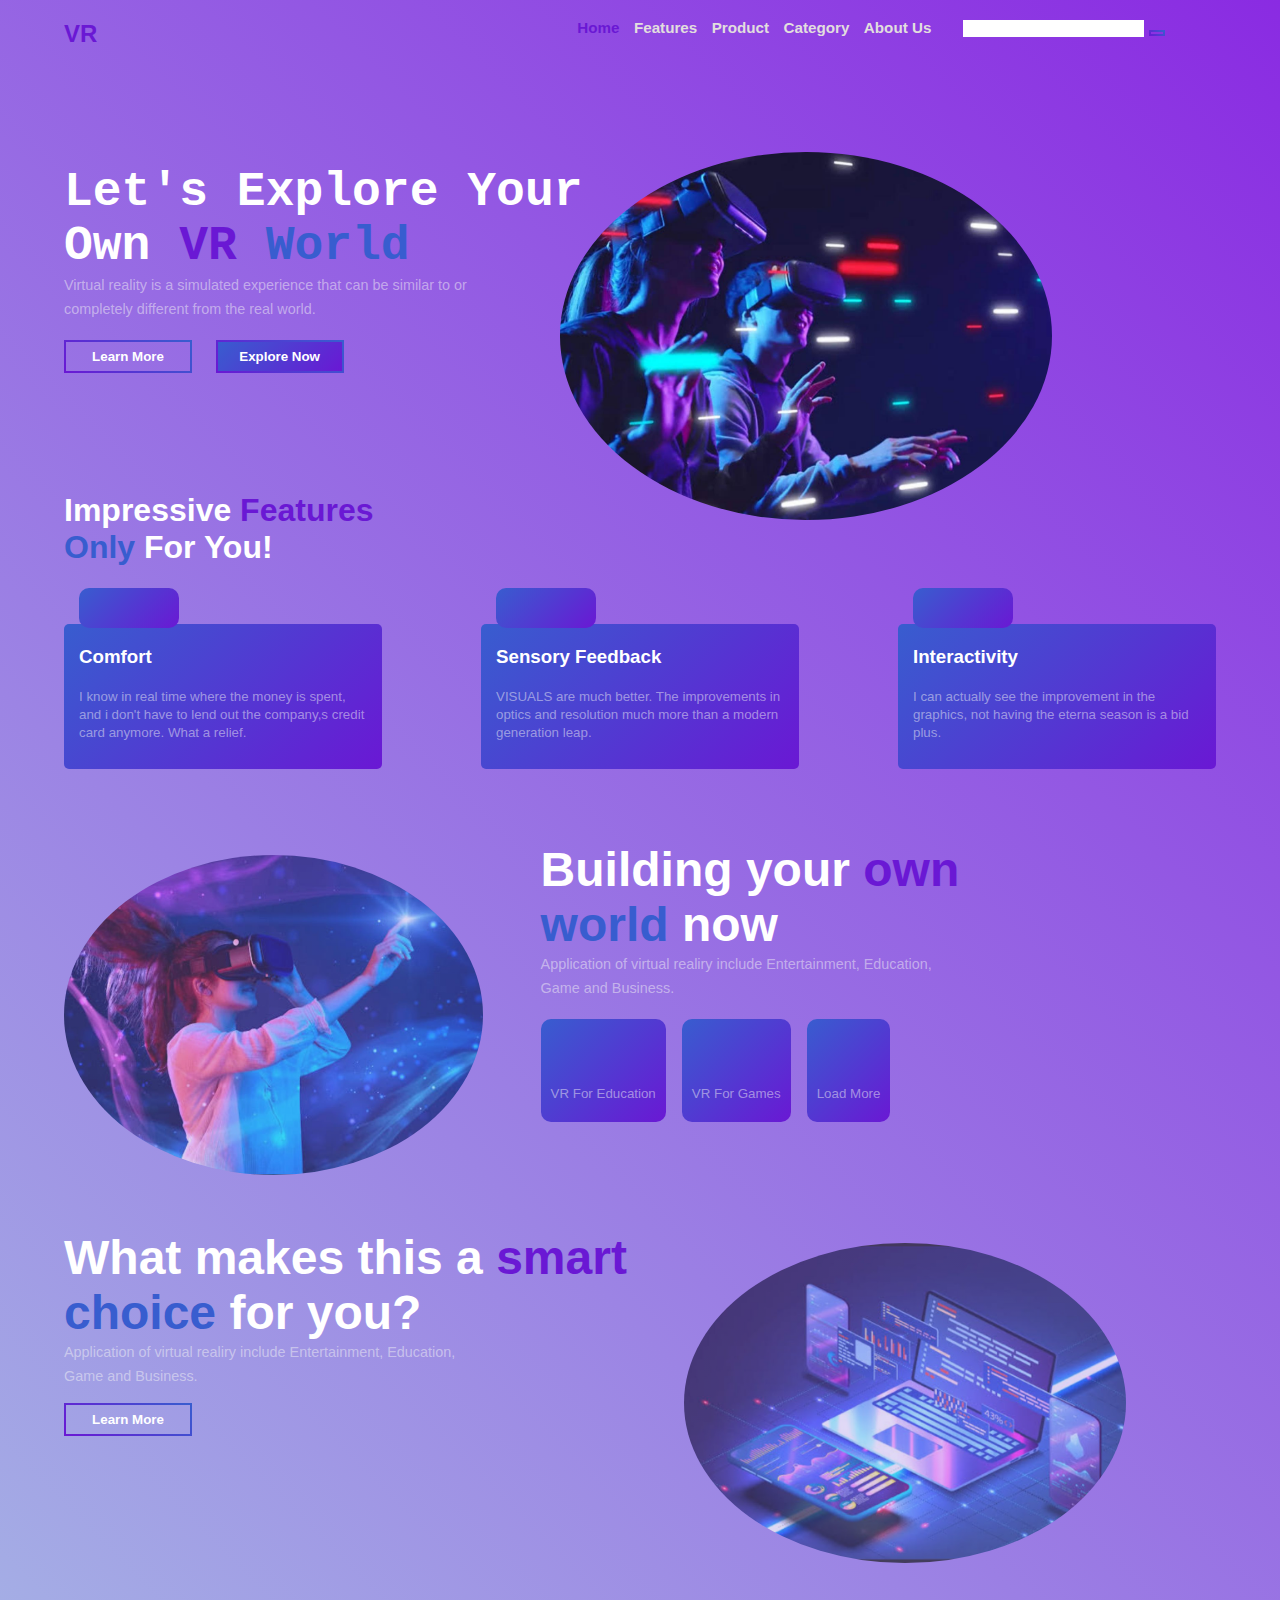
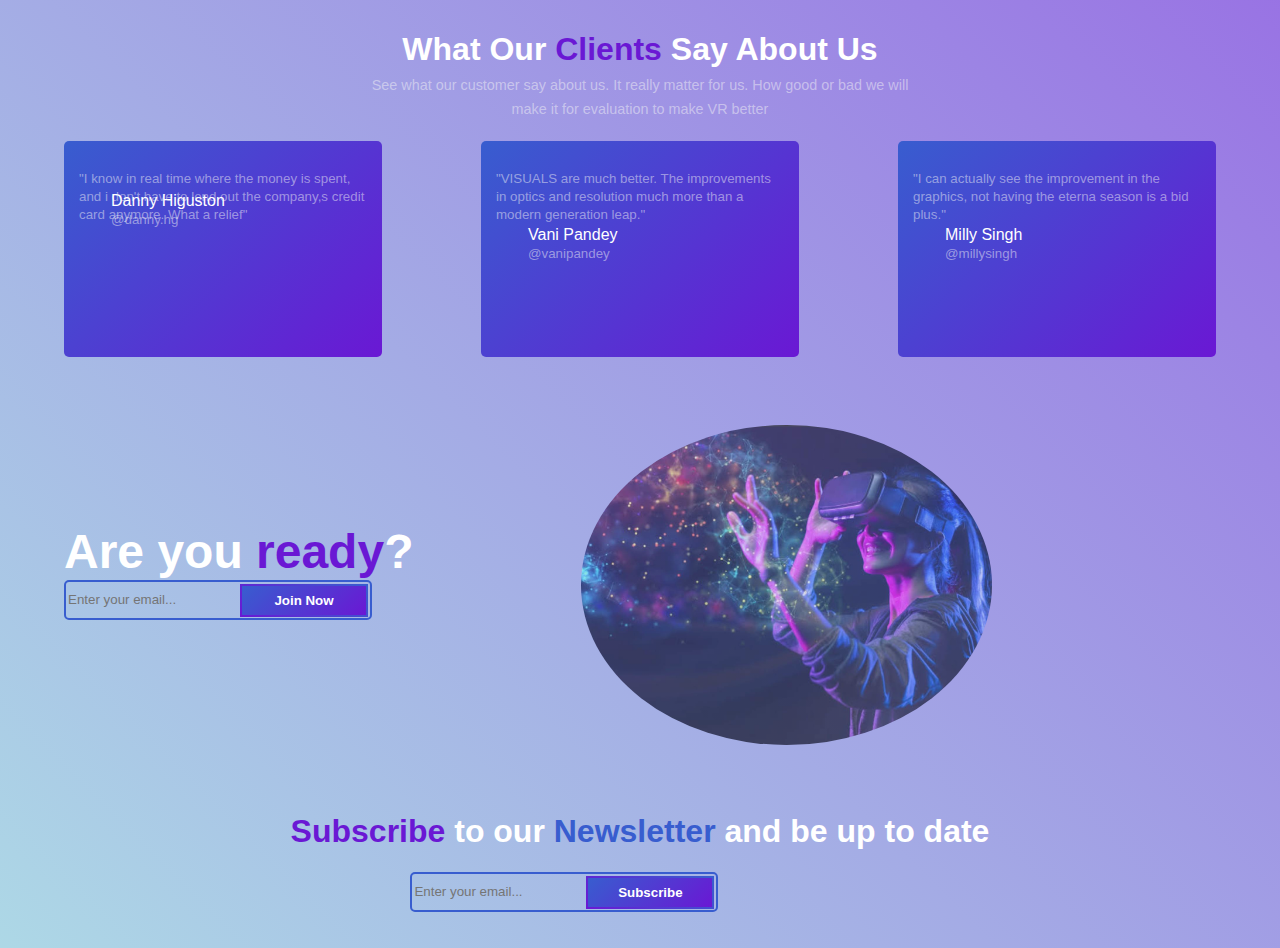
==== index.html @ 7dd3b163 "first commit" ====
<!DOCTYPE html>
<html lang="en">
  <head>
    <meta charset="UTF-8" />
    <meta http-equiv="X-UA-Compatible" content="IE=edge" />
    <meta name="viewport" content="width=device-width, initial-scale=1.0" />
    <link rel="stylesheet" href="index.css" />
    <link
      rel="stylesheet"
      href="https://cdnjs.cloudflare.com/ajax/libs/font-awesome/6.1.2/css/all.min.css"
      integrity="sha512-1sCRPdkRXhBV2PBLUdRb4tMg1w2YPf37qatUFeS7zlBy7jJI8Lf4VHwWfZZfpXtYSLy85pkm9GaYVYMfw5BC1A=="
      crossorigin="anonymous"
      referrerpolicy="no-referrer"
    />
    <title>VR</title>
  </head>
  <body>
    <header class="flex">
      <button id="menu_btn" class="col1">
        <i class="fa-solid fa-bars"></i>
      </button>
      <div>
        <h2 class="col rel" style="top: -10px">VR</h2>
      </div>
      <div class="flex nav hide" id="nav">
        <section class="align-self">
          <nav>
            <ul>
              <li><a href="" class="col">Home</a></li>
              <li><a href="">Features</a></li>
              <li><a href="">Product</a></li>
              <li><a href="">Category</a></li>
              <li><a href="">About Us</a></li>
            </ul>
          </nav>
        </section>

        <section class="align-self">
          <input type="text" />
          <button class="col" style="background: transparent">
            <i class="fa-solid fa-magnifying-glass"></i>
          </button>
        </section>
      </div>
    </header>
    <main>
      <div class="container1">
        <section class="rel">
          <h1 class="h1">
            Let's Explore Your<br />
            Own <span class="col">VR</span><span class="col1"> World</span>
          </h1>
          <p class="fs-1 mt col2">
            Virtual reality is a simulated experience that can be similar to
            or<br />
            completely different from the real world.
          </p>
          <br /><br />
          <div class="mt">
            <button class="e-btn btn"><b>Learn More</b></button>
            <button class="c-btn btn"><b>Explore Now</b></button>
          </div>
          <br />
          <aside class="flex" style="gap: 2.2rem"></aside>
        </section>
        <section class="">
          <img src="img4.JPEG" alt="" class="hero br" />
        </section>
      </div>

      <div class="container2">
        <h1>
          Impressive <span class="col">Features</span><br />
          <span class="col1">Only</span>
          For You!
        </h1>
        <br /><br />
        <div class="flex">
          <section>
            <div class="box">
              <i class="fa-solid fa-building-shield"></i>
            </div>
            <h3>Comfort</h3>
            <p>
              <small class="col2">
                I know in real time where the money is spent, and i don't have
                to lend out the company,s credit card anymore. What a relief.
              </small>
            </p>
          </section>
          <section>
            <div class="box">
              <i class="fa-solid fa-satellite-dish"></i>
            </div>
            <h3>Sensory Feedback</h3>
            <p>
              <small class="col2">
                VISUALS are much better. The improvements in optics and
                resolution much more than a modern generation leap.
              </small>
            </p>
          </section>
          <section>
            <div class="box">
              <i class="fa-solid fa-hands-holding-circle"></i>
            </div>
            <h3>Interactivity</h3>
            <small class="col2">
              I can actually see the improvement in the graphics, not having the
              eterna season is a bid plus.
            </small>
          </section>
        </div>
      </div>
      <br /><br /><br />
      <div class="container3 flex">
        <section class="">
          <img src="img1.JPEG" alt="" class="hero1 br" />
        </section>
        <section class="rel">
          <h1 class="h1">
            Building your
            <span class="col">own</span><br />
            <span class="col1"> world</span>
            now
          </h1>
          <p class="fs-1 mt col2">
            Application of virtual realiry include Entertainment, Education,<br />
            Game and Business.
          </p>
          <br /><br />
          <div class="flex mt" style="gap: 1rem">
            <div class="box">
              <i class="fa-solid fa-book-open-reader"></i> <br />
              <small class="col2"> VR For Education</small>
            </div>
            <div class="box">
              <i class="fa-solid fa-gamepad"></i> <br />
              <small class="col2">VR For Games</small>
            </div>
            <div class="box">
              <i class="fa-solid fa-ellipsis"></i> <br />
              <small class="col2">Load More</small>
            </div>
          </div>
          <br />
        </section>
      </div>

      <div class="container3 flex">
        <section class="rel">
          <h1 class="h1">
            What makes this a
            <span class="col">smart</span><br />
            <span class="col1"> choice</span>
            for you?
          </h1>
          <p class="fs-1 mt col2">
            Application of virtual realiry include Entertainment, Education,<br />
            Game and Business.
          </p>
          <div class="">
            <button class="e-btn btn"><b>Learn More</b></button>
          </div>

          <br />
        </section>
        <section>
          <img src="laptop.JPEG" alt="" class="hero1 br" />
        </section>
      </div>

      <div class="container2 h">
        <div style="text-align: center">
          <h1>What Our <span class="col">Clients</span> Say About Us</h1>
          <p class="fs-1 col2">
            See what our customer say about us. It really matter for us. How
            good or bad we will make it for evaluation to make VR better
          </p>
        </div>
        <br /><br />
        <div class="flex">
          <section>
            <p>
              <i class="fa-solid fa-star"></i><i class="fa-solid fa-star"></i
              ><i class="fa-solid fa-star"></i><i class="fa-solid fa-star"></i
              ><i class="fa-solid fa-star"></i>
            </p>
            <p>
              <small class="col2">
                "I know in real time where the money is spent, and i don't have
                to lend out the company,s credit card anymore. What a relief"
              </small>
            </p>

            <div>
              <i class="fa-solid fa-user"></i>
              <p class="top rel">
                <span>Danny Higuston</span><br />
                <small class="col2">@danny.hg</small>
              </p>
            </div>
          </section>
          <section>
            <p>
              <i class="fa-solid fa-star"></i><i class="fa-solid fa-star"></i
              ><i class="fa-solid fa-star"></i><i class="fa-solid fa-star"></i
              ><i class="fa-solid fa-star"></i>
            </p>
            <p>
              <small class="col2">
                "VISUALS are much better. The improvements in optics and
                resolution much more than a modern generation leap."
              </small>
            </p>
            <br />
            <div>
              <i class="fa-solid fa-user"></i>
              <p class="top rel">
                <span>Vani Pandey</span><br />
                <small class="col2">@vanipandey</small>
              </p>
            </div>
          </section>
          <section>
            <p>
              <i class="fa-solid fa-star"></i><i class="fa-solid fa-star"></i
              ><i class="fa-solid fa-star"></i><i class="fa-solid fa-star"></i
              ><i class="fa-solid fa-star"></i>
            </p>
            <p>
              <small class="col2">
                "I can actually see the improvement in the graphics, not having
                the eterna season is a bid plus."
              </small>
            </p>
            <br />
            <div>
              <i class="fa-solid fa-user"></i>
              <p class="top rel">
                <span>Milly Singh</span><br />
                <small class="col2">@millysingh</small>
              </p>
            </div>
          </section>
        </div>
      </div>
      <br /><br />
      <div class="container3 flex">
        <section class="rel" style="align-self: center">
          <h1 class="h1">
            Are you
            <span class="col">ready</span>?
          </h1>
          <div class="fs-1 mt">
            <input
              type="email"
              placeholder="Enter your email..."
              class="input"
            />
            <button class="c-btn btn nav-btn rel"><b>Join Now</b></button>
          </div>

          <br />
        </section>
        <section class="">
          <img src="img2.JPEG" alt="" class="hero1 br" />
        </section>
      </div>

      <div style="text-align: center">
        <h1>
          <span class="col">Subscribe</span> to our
          <span class="col1">Newsletter</span> and be up to date
        </h1>
        <div class="fs-1">
          <input type="email" placeholder="Enter your email..." class="input" />
          <button class="c-btn btn nav-btn rel"><b>Subscribe</b></button>
        </div>
      </div>
      <br /><br />
    </main>
  </body>
</html>
---- index.css ----
* {
  color: white;
}
body {
  box-sizing: border-box;
  margin: 0%;
  background-color: black;
  font-family: "Lucida Sans", "Lucida Sans Regular", "Lucida Grande",
    "Lucida Sans Unicode", Geneva, Verdana, sans-serif;
  background-image: linear-gradient(45deg, lightblue, blueviolet);
  background-size: 100% auto;
}
header {
  background-color: transparent;
  padding: 10px 0px 5px 5%;
  height: 3rem;
  z-index: 2;
}
a {
  text-decoration: none;
}
#menu_btn,
button,
input {
  border: none;
}
.nav-btn {
  top: 0.5px;
  left: -9.7rem;
}
#menu_btn {
  display: none;
  font-size: 1.5rem;
  background-color: rgb(13, 12, 12);
  color: white;
  position: absolute;
  top: 1.2rem;
  right: 7%;
}
.nav {
  position: absolute;
  right: 9%;
  top: 1.2rem;
  gap: 2rem;
}
ul {
  list-style: none;
  margin: 0%;
}
.nav li {
  display: inline;
  margin-left: 10px;
  font-weight: 600;
}
nav li a {
  font-size: 0.95rem;
  color: rgb(226, 222, 222) !important;
}
.flex {
  display: flex;
}
.grid {
  display: grid;
}
.col {
  color: #6a18d4 !important;
}
.col1 {
  color: #385dcf;
}
.nav a,
.col2 {
  color: rgba(245, 245, 245, 0.486);
}
.rel {
  position: relative;
}
main {
  padding: 70px 5% 0 5%;
}
h1 {
  font-size: 2rem;
}
.h1 {
  font-size: 2.2rem;
  font-family: "Courier New", Courier, monospace;
}
.container1 section:nth-of-type(2) {
  position: absolute;
  top: 7rem;
  left: 20rem;
  z-index: -1;
}
.hero {
  height: 21rem;
}
button {
  border-style: solid;
  border-width: 2px;
  border-image: linear-gradient(45deg, #6a18d4, #385dcf) 1;
}
.btn {
  width: 8rem;
  padding: 7px 5px 7px 5px;
  background-color: transparent;
}
.fs-1 {
  font-size: 0.9rem;
  line-height: 1.5rem;
}
.mt {
  margin-top: -1.3rem;
}
.c-btn {
  margin-left: 1.2rem;
}
.container2 section,
.c-btn,
.box {
  background-image: linear-gradient(-45deg, #6a18d4, #385dcf);
}
aside {
  margin-top: 4rem;
}
aside div {
  text-align: center;
}
aside p {
  margin-top: -0.5rem;
}
.br {
  border-radius: 50%;
}
.hero1 {
  height: 18rem;
  opacity: 0.7;
}
.container3 {
  gap: 5%;
  justify-content: left;
  margin-top: 2rem;
  margin-bottom: 4rem;
}
.container3 h1 {
  font-family: "Trebuchet MS", "Lucida Sans Unicode", "Lucida Grande",
    "Lucida Sans", Arial, sans-serif;
  margin-top: -0.8rem;
}
.box {
  padding: 20px 10px 20px 10px;
  text-align: center;
  border-radius: 10px;
}
.box i {
  font-size: 2.5rem;
  color: white;
}
.container1 .box {
  width: 8rem;
}
.container2 .box {
  margin-top: -3rem;
  width: 5rem;
}
.container2 > div {
  justify-content: space-between;
}
.container2 .fs-1 {
  max-width: 540px;
  margin: -1rem auto;
}
.container2 section {
  width: 18rem;
  border-radius: 5px;
  padding: 12px 15px 12px 15px;
  color: white;
}
.h section {
  height: 12rem;
}
.top {
  top: -2.95rem;
  left: 2rem;
}
.fa-star {
  color: rgb(253, 222, 45);
}
.fa-user {
  font-size: 1.8rem;
}
.input {
  padding-left: 2px;
  height: 34px;
  width: 300px;
  border-radius: 5px;
  border: solid #385dcf 2px;
  background: transparent;
}
@media screen and (min-width: 1035px) {
  .container1 section:nth-of-type(2) {
    top: 9.5rem;
    left: 35rem;
  }
  .h1 {
    font-size: 3rem;
  }
  .hero {
    height: 23rem;
  }
  .hero1 {
    height: 20rem;
  }
  .mt {
    margin-top: -2rem;
  }
  aside {
    margin-top: 5rem;
  }
}
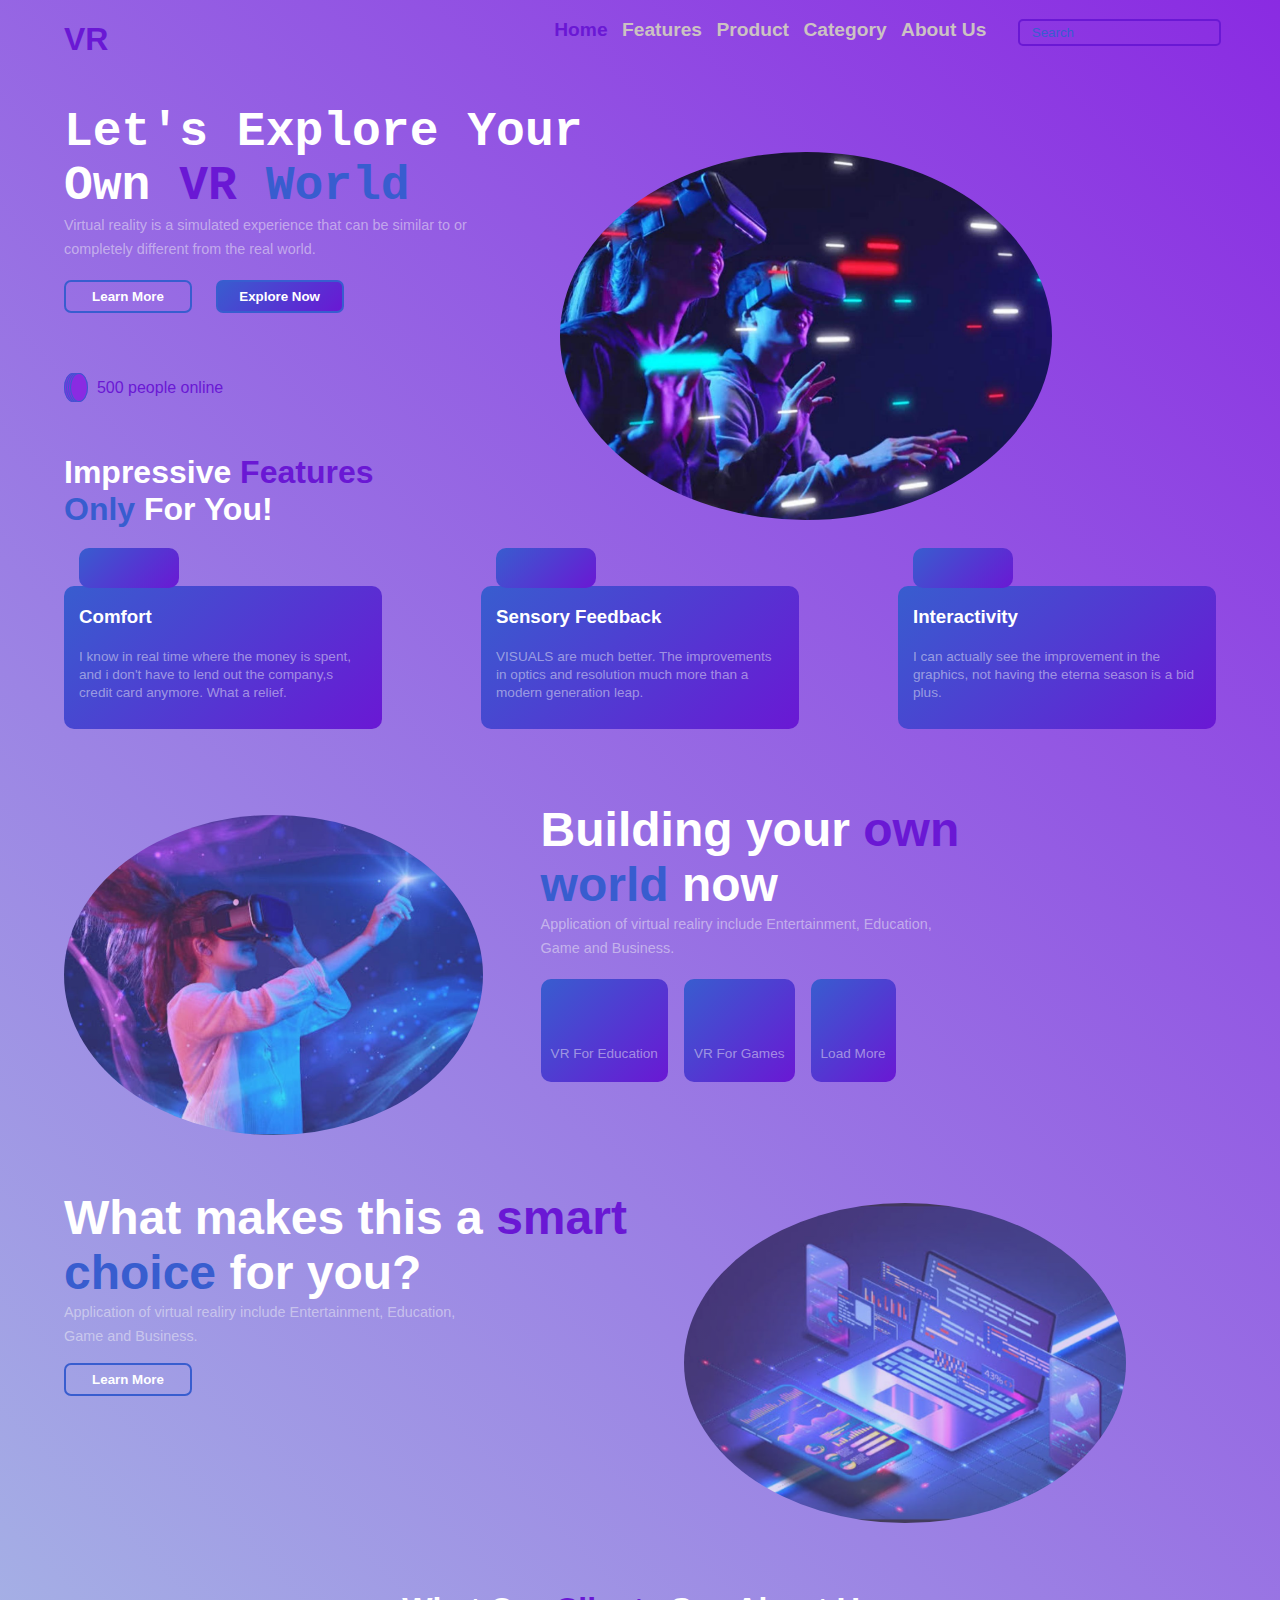
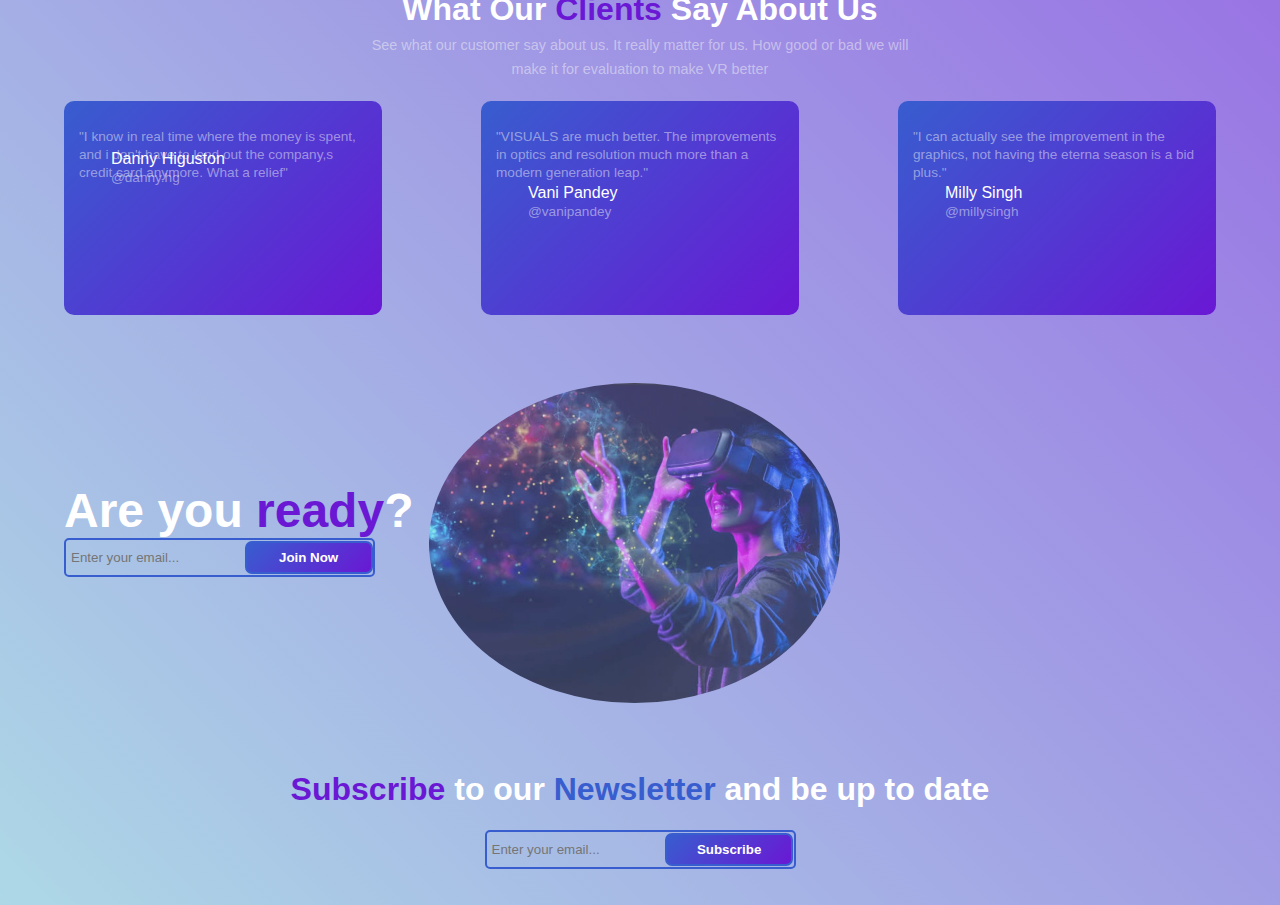
==== commit 2338dbbe: "mobile view media query" ====
--- a/index.html
+++ b/index.html
@@ -16,11 +16,11 @@
   </head>
   <body>
     <header class="flex">
-      <button id="menu_btn" class="col1">
-        <i class="fa-solid fa-bars"></i>
+      <button id="menu_btn">
+        <i class="fa-solid fa-bars" style="color: rgb(207, 206, 206)"></i>
       </button>
       <div>
-        <h2 class="col rel" style="top: -10px">VR</h2>
+        <h1 class="col rel" style="top: -10px">VR</h1>
       </div>
       <div class="flex nav hide" id="nav">
         <section class="align-self">
@@ -36,9 +36,9 @@
         </section>
 
         <section class="align-self">
-          <input type="text" />
-          <button class="col" style="background: transparent">
-            <i class="fa-solid fa-magnifying-glass"></i>
+          <input type="text" class="nav-inp" />
+          <button class="col1 nav-btn2 rel" style="background: transparent">
+            <i class="fa-solid fa-magnifying-glass"></i> Search
           </button>
         </section>
       </div>
@@ -61,13 +61,22 @@
             <button class="c-btn btn"><b>Explore Now</b></button>
           </div>
           <br />
-          <aside class="flex" style="gap: 2.2rem"></aside>
+          <aside>
+            <i class="fa-solid fa-user br"></i>
+            <i class="fa-solid fa-user br"></i>
+            <i class="fa-solid fa-user br"></i>
+            <i class="fa-solid fa-user br"></i>&nbsp;
+            <span class="col"
+              ><i class="fa-solid fa-circle col" style="font-size: 0.8rem"></i>
+              500 people online</span
+            >
+          </aside>
         </section>
         <section class="">
           <img src="img4.JPEG" alt="" class="hero br" />
         </section>
       </div>
-
+      <br /><br />
       <div class="container2">
         <h1>
           Impressive <span class="col">Features</span><br />
@@ -75,7 +84,7 @@
           For You!
         </h1>
         <br /><br />
-        <div class="flex">
+        <div class="grid overflow">
           <section>
             <div class="box">
               <i class="fa-solid fa-building-shield"></i>
@@ -105,10 +114,12 @@
               <i class="fa-solid fa-hands-holding-circle"></i>
             </div>
             <h3>Interactivity</h3>
-            <small class="col2">
-              I can actually see the improvement in the graphics, not having the
-              eterna season is a bid plus.
-            </small>
+            <p>
+              <small class="col2">
+                I can actually see the improvement in the graphics, not having
+                the eterna season is a bid plus.
+              </small>
+            </p>
           </section>
         </div>
       </div>
@@ -148,7 +159,7 @@
       </div>
 
       <div class="container3 flex">
-        <section class="rel">
+        <section class="rel z">
           <h1 class="h1">
             What makes this a
             <span class="col">smart</span><br />
@@ -165,7 +176,7 @@
 
           <br />
         </section>
-        <section>
+        <section class="img">
           <img src="laptop.JPEG" alt="" class="hero1 br" />
         </section>
       </div>
@@ -179,7 +190,7 @@
           </p>
         </div>
         <br /><br />
-        <div class="flex">
+        <div class="grid overflow">
           <section>
             <p>
               <i class="fa-solid fa-star"></i><i class="fa-solid fa-star"></i
@@ -246,8 +257,8 @@
         </div>
       </div>
       <br /><br />
-      <div class="container3 flex">
-        <section class="rel" style="align-self: center">
+      <div class="container3 justify flex">
+        <section class="rel z" style="align-self: center">
           <h1 class="h1">
             Are you
             <span class="col">ready</span>?
@@ -258,27 +269,35 @@
               placeholder="Enter your email..."
               class="input"
             />
-            <button class="c-btn btn nav-btn rel"><b>Join Now</b></button>
+            <button class="c-btn btn nav-btn"><b>Join Now</b></button>
           </div>
 
           <br />
         </section>
-        <section class="">
+        <section class="img">
           <img src="img2.JPEG" alt="" class="hero1 br" />
         </section>
       </div>
 
-      <div style="text-align: center">
+      <div style="text-align: center" class="rel z">
         <h1>
           <span class="col">Subscribe</span> to our
           <span class="col1">Newsletter</span> and be up to date
         </h1>
         <div class="fs-1">
           <input type="email" placeholder="Enter your email..." class="input" />
-          <button class="c-btn btn nav-btn rel"><b>Subscribe</b></button>
+          <button class="c-btn btn nav-btn"><b>Subscribe</b></button>
         </div>
       </div>
       <br /><br />
     </main>
+    <script>
+      var menuButton = document.getElementById("menu_btn");
+      var nav = document.getElementById("nav");
+
+      menuButton.addEventListener("click", function () {
+        nav.classList.toggle("hide");
+      });
+    </script>
   </body>
 </html>
--- a/index.css
+++ b/index.css
@@ -1,3 +1,4 @@
+@import url("https://fonts.googleapis.com/css2?family=Berkshire+Swash&display=swap");
 * {
   color: white;
 }
@@ -9,6 +10,7 @@
     "Lucida Sans Unicode", Geneva, Verdana, sans-serif;
   background-image: linear-gradient(45deg, lightblue, blueviolet);
   background-size: 100% auto;
+  overflow-x: hidden;
 }
 header {
   background-color: transparent;
@@ -16,30 +18,46 @@
   height: 3rem;
   z-index: 2;
 }
+header h1 {
+  font-family: "Berkshire Swash" cursive;
+}
 a {
   text-decoration: none;
 }
-#menu_btn,
-button,
+#menu_btn {
+  border: none;
+}
+.nav-btn {
+  position: absolute;
+  margin-left: -8.15rem !important;
+  margin-top: 3px;
+}
+.nav-btn2 {
+  top: -0.5px;
+  left: -12.5rem;
+  border: none;
+}
 input {
-  border: none;
-}
-.nav-btn {
-  top: 0.5px;
-  left: -9.7rem;
+  border-radius: 5px;
+  background: transparent;
+  padding-left: 5px;
+}
+.nav-inp {
+  height: 1.3rem;
+  width: 12rem;
+  border: solid #6a18d4 2px;
 }
 #menu_btn {
   display: none;
   font-size: 1.5rem;
-  background-color: rgb(13, 12, 12);
-  color: white;
+  background-color: transparent;
   position: absolute;
   top: 1.2rem;
   right: 7%;
 }
 .nav {
   position: absolute;
-  right: 9%;
+  right: 0%;
   top: 1.2rem;
   gap: 2rem;
 }
@@ -53,8 +71,10 @@
   font-weight: 600;
 }
 nav li a {
-  font-size: 0.95rem;
-  color: rgb(226, 222, 222) !important;
+  font-family: "Trebuchet MS", "Lucida Sans Unicode", "Lucida Grande",
+    "Lucida Sans", Arial, sans-serif;
+  font-size: 1.2rem;
+  color: rgb(204, 194, 194) !important;
 }
 .flex {
   display: flex;
@@ -76,18 +96,18 @@
   position: relative;
 }
 main {
-  padding: 70px 5% 0 5%;
+  padding: 10px 5% 0 5%;
 }
 h1 {
   font-size: 2rem;
 }
 .h1 {
-  font-size: 2.2rem;
+  font-size: 2.5rem;
   font-family: "Courier New", Courier, monospace;
 }
 .container1 section:nth-of-type(2) {
   position: absolute;
-  top: 7rem;
+  top: 9.5rem;
   left: 20rem;
   z-index: -1;
 }
@@ -95,15 +115,17 @@
   height: 21rem;
 }
 button {
-  border-style: solid;
-  border-width: 2px;
-  border-image: linear-gradient(45deg, #6a18d4, #385dcf) 1;
+  border: solid #385dcf 2px;
+  border-radius: 7px;
 }
 .btn {
   width: 8rem;
   padding: 7px 5px 7px 5px;
   background-color: transparent;
 }
+small {
+  font-size: 0.85rem !important;
+}
 .fs-1 {
   font-size: 0.9rem;
   line-height: 1.5rem;
@@ -120,13 +142,7 @@
   background-image: linear-gradient(-45deg, #6a18d4, #385dcf);
 }
 aside {
-  margin-top: 4rem;
-}
-aside div {
-  text-align: center;
-}
-aside p {
-  margin-top: -0.5rem;
+  margin-top: 3rem;
 }
 .br {
   border-radius: 50%;
@@ -155,28 +171,33 @@
   font-size: 2.5rem;
   color: white;
 }
-.container1 .box {
-  width: 8rem;
-}
 .container2 .box {
   margin-top: -3rem;
   width: 5rem;
 }
 .container2 > div {
   justify-content: space-between;
+  gap: 2rem;
 }
 .container2 .fs-1 {
   max-width: 540px;
   margin: -1rem auto;
 }
-.container2 section {
+.overflow section {
   width: 18rem;
-  border-radius: 5px;
-  padding: 12px 15px 12px 15px;
+  border-radius: 10px;
+  padding: 10px 15px 12px 15px;
   color: white;
 }
 .h section {
   height: 12rem;
+}
+.overflow {
+  width: 100%;
+  grid-template-columns: auto auto auto;
+}
+.overflow section {
+  width: 18rem;
 }
 .top {
   top: -2.95rem;
@@ -185,25 +206,182 @@
 .fa-star {
   color: rgb(253, 222, 45);
 }
-.fa-user {
+.container2.fa-user {
   font-size: 1.8rem;
 }
+aside .br:nth-of-type(1) {
+  margin-left: 0% !important;
+}
+.container1 .fa-user {
+  background-color: blueviolet;
+  border: solid #385dcf 1px;
+  padding: 5px 8px 5px 8px;
+  color: rgb(136, 190, 236);
+  margin-left: -1rem;
+  text-align: center;
+}
 .input {
-  padding-left: 2px;
-  height: 34px;
+  height: 33px;
   width: 300px;
-  border-radius: 5px;
   border: solid #385dcf 2px;
-  background: transparent;
-}
-@media screen and (min-width: 1035px) {
-  .container1 section:nth-of-type(2) {
-    top: 9.5rem;
-    left: 35rem;
+}
+.justify {
+  justify-content: left !important;
+  gap: 1rem !important;
+}
+@media screen and (max-width: 465px) {
+  .hero {
+    width: 104%;
+    height: auto;
+    border-radius: unset;
+    margin-left: -2%;
+  }
+  .hero1 {
+    width: 95%;
+    height: auto;
+  }
+  .img {
+    position: absolute;
+    left: 0%;
+  }
+  .img .hero1 {
+    opacity: 0.2;
+    z-index: -1;
+  }
+  .overflow:nth-of-type(1) {
+    grid-template-columns: auto;
+    row-gap: 4rem;
+    justify-content: center !important;
+    box-shadow: none;
+    overflow: hidden;
+  }
+  .overflow:nth-of-type(1) section {
+    width: 91%;
+  }
+  .z {
+    z-index: 4;
+  }
+}
+@media screen and (max-width: 649px) {
+  main {
+    padding-top: 20px !important;
+  }
+  .container1 {
+    display: flex;
+    flex-direction: column-reverse;
+  }
+  aside {
+    margin-top: 0;
+  }
+  .container3 {
+    flex-direction: column;
+  }
+  .container1 section,
+  .flex > section {
+    width: 100%;
+  }
+  .container1 section:nth-of-type(2) {
+    position: unset;
+  }
+  .container2 h1,
+  .container1,
+  .container3 {
+    text-align: center;
+  }
+  .container3 .flex {
+    justify-content: center;
+  }
+  .mt .box {
+    width: 8rem;
+  }
+}
+@media screen and (min-width: 650px) and (max-width: 770px) {
+  .container1 section:nth-of-type(2) {
+    left: 16rem;
+  }
+  .hero {
+    height: 18rem;
+  }
+  .hero1 {
+    height: 15rem;
+  }
+}
+@media screen and (max-width: 890px) {
+  #menu_btn {
+    display: block;
+  }
+  .hide {
+    display: none;
+  }
+  .nav {
+    position: fixed;
+    flex-direction: column;
+    background-image: linear-gradient(45deg, lightblue, blueviolet);
+    top: 4rem;
+    left: 0;
+    right: 0;
+    width: 100%;
+    height: 100vh;
+    padding-left: 2%;
+    padding-bottom: 20px;
+    gap: 7px;
+    z-index: 5;
+    text-align: center;
+  }
+  .nav section {
+    align-self: flex-start !important;
+  }
+
+  .nav li {
+    display: list-item;
+    position: relative;
+    left: -2.35rem;
+    margin-top: 2.2rem;
+  }
+  .nav-inp {
+    height: 2.3rem;
+    margin-top: 2rem;
+    margin-left: 3rem;
+  }
+  .nav li a {
+    font-size: 2rem;
+  }
+}
+@media screen and (min-width: 850px) and (max-width: 935px) {
+  .container1 section:nth-of-type(2) {
+    left: 25rem;
+  }
+}
+@media screen and (min-width: 936px) and (max-width: 1059px) {
+  .container1 section:nth-of-type(2) {
+    left: 30rem;
   }
   .h1 {
     font-size: 3rem;
   }
+}
+@media screen and (max-width: 1059px) {
+  main {
+    padding: 0px 2% 0 2%;
+  }
+}
+@media screen and (max-width: 1130px) {
+  .overflow {
+    background: transparent;
+    width: 100%;
+    overflow: scroll hidden;
+    justify-content: unset !important;
+    padding: 2.5rem 0 5px 0;
+    margin-top: -2.5rem;
+  }
+}
+@media screen and (min-width: 1060px) {
+  .container1 section:nth-of-type(2) {
+    left: 35rem;
+  }
+  .h1 {
+    font-size: 3rem;
+  }
   .hero {
     height: 23rem;
   }
@@ -213,7 +391,4 @@
   .mt {
     margin-top: -2rem;
   }
-  aside {
-    margin-top: 5rem;
-  }
-}
+}
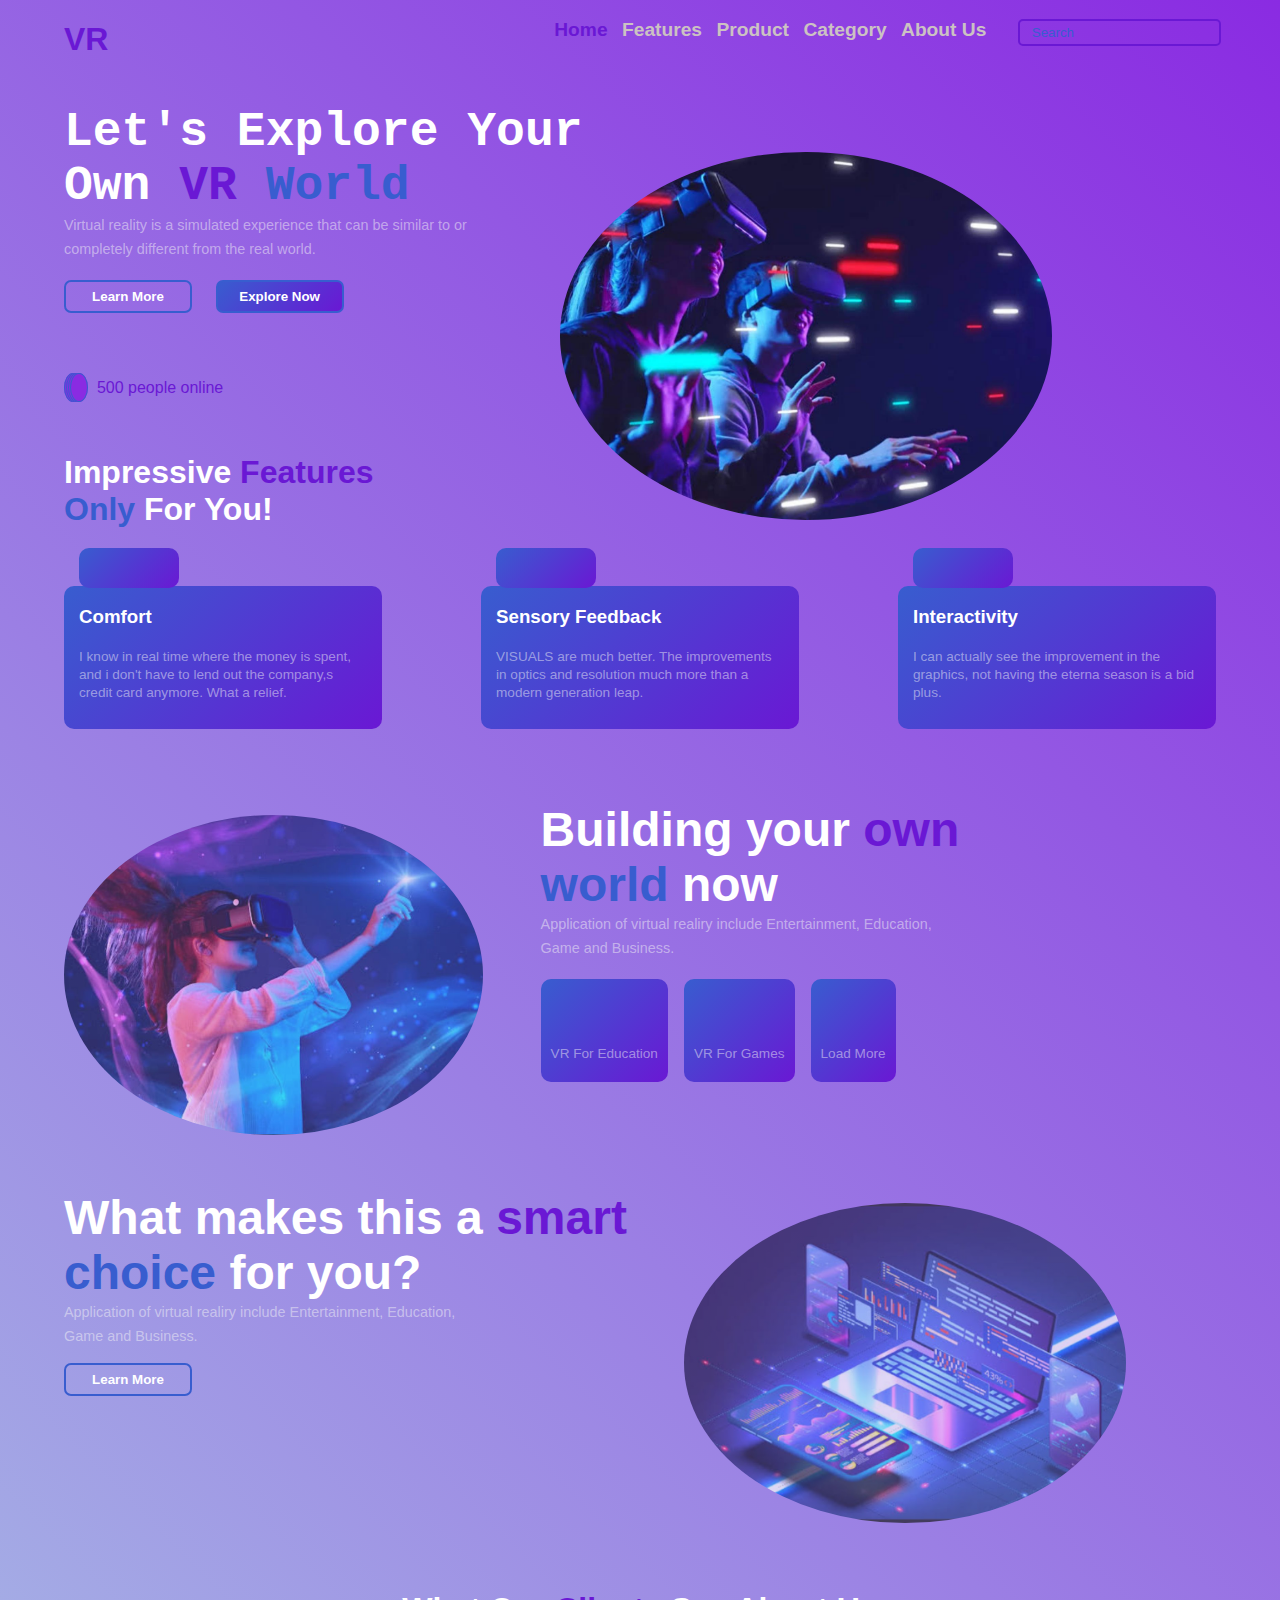
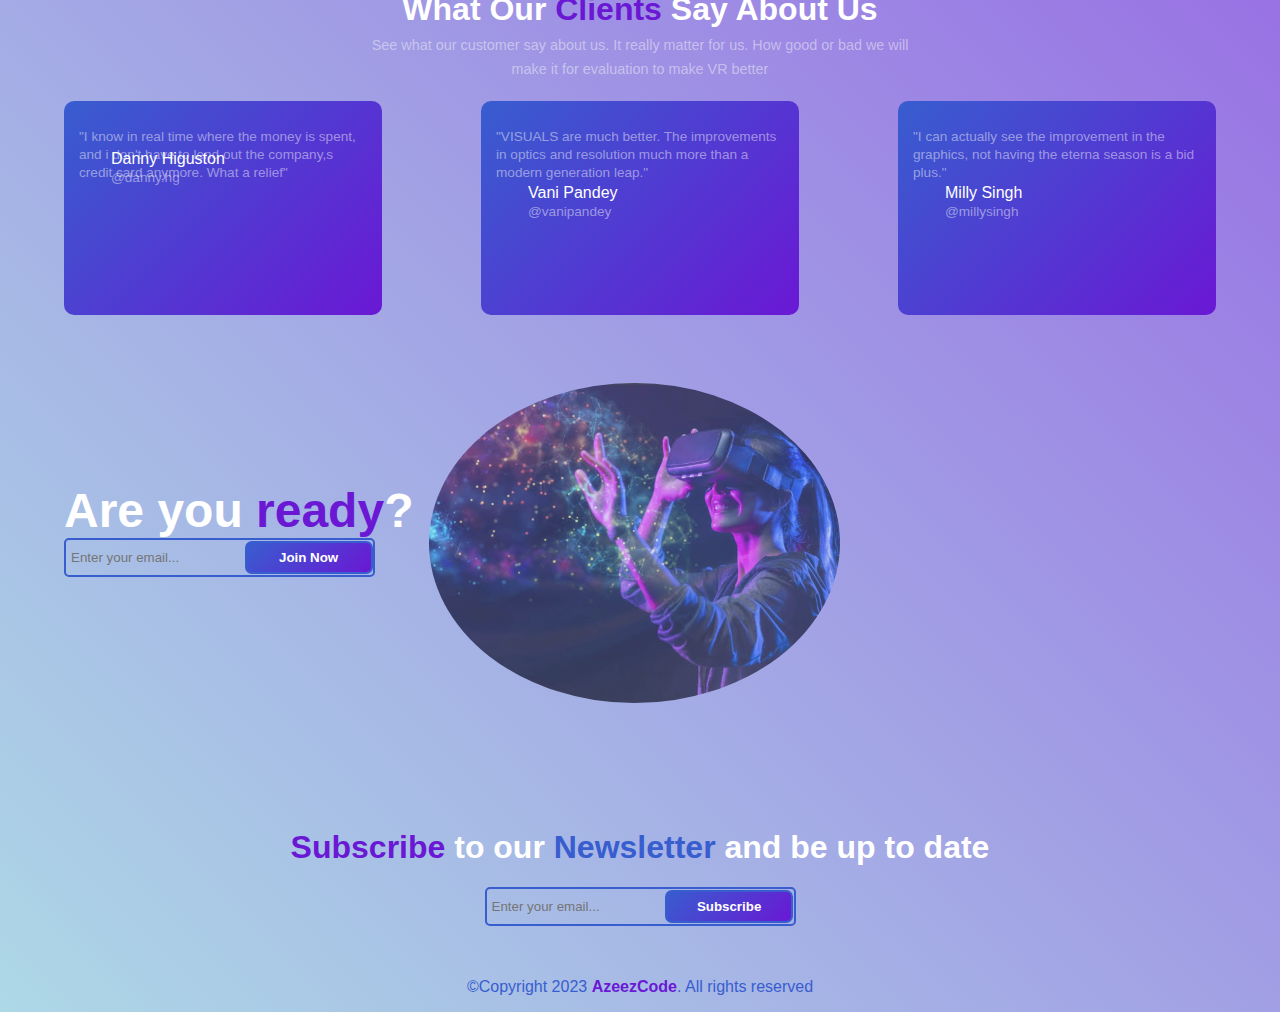
==== commit e0b88a63: "adding footer" ====
--- a/index.html
+++ b/index.html
@@ -278,7 +278,7 @@
           <img src="img2.JPEG" alt="" class="hero1 br" />
         </section>
       </div>
-
+      <br /><br />
       <div style="text-align: center" class="rel z">
         <h1>
           <span class="col">Subscribe</span> to our
@@ -288,8 +288,11 @@
           <input type="email" placeholder="Enter your email..." class="input" />
           <button class="c-btn btn nav-btn"><b>Subscribe</b></button>
         </div>
-      </div>
-      <br /><br />
+        <br /><br />
+        <p class="col1">
+          ©Copyright 2023 <b class="col">AzeezCode</b>. All rights reserved
+        </p>
+      </div>
     </main>
     <script>
       var menuButton = document.getElementById("menu_btn");
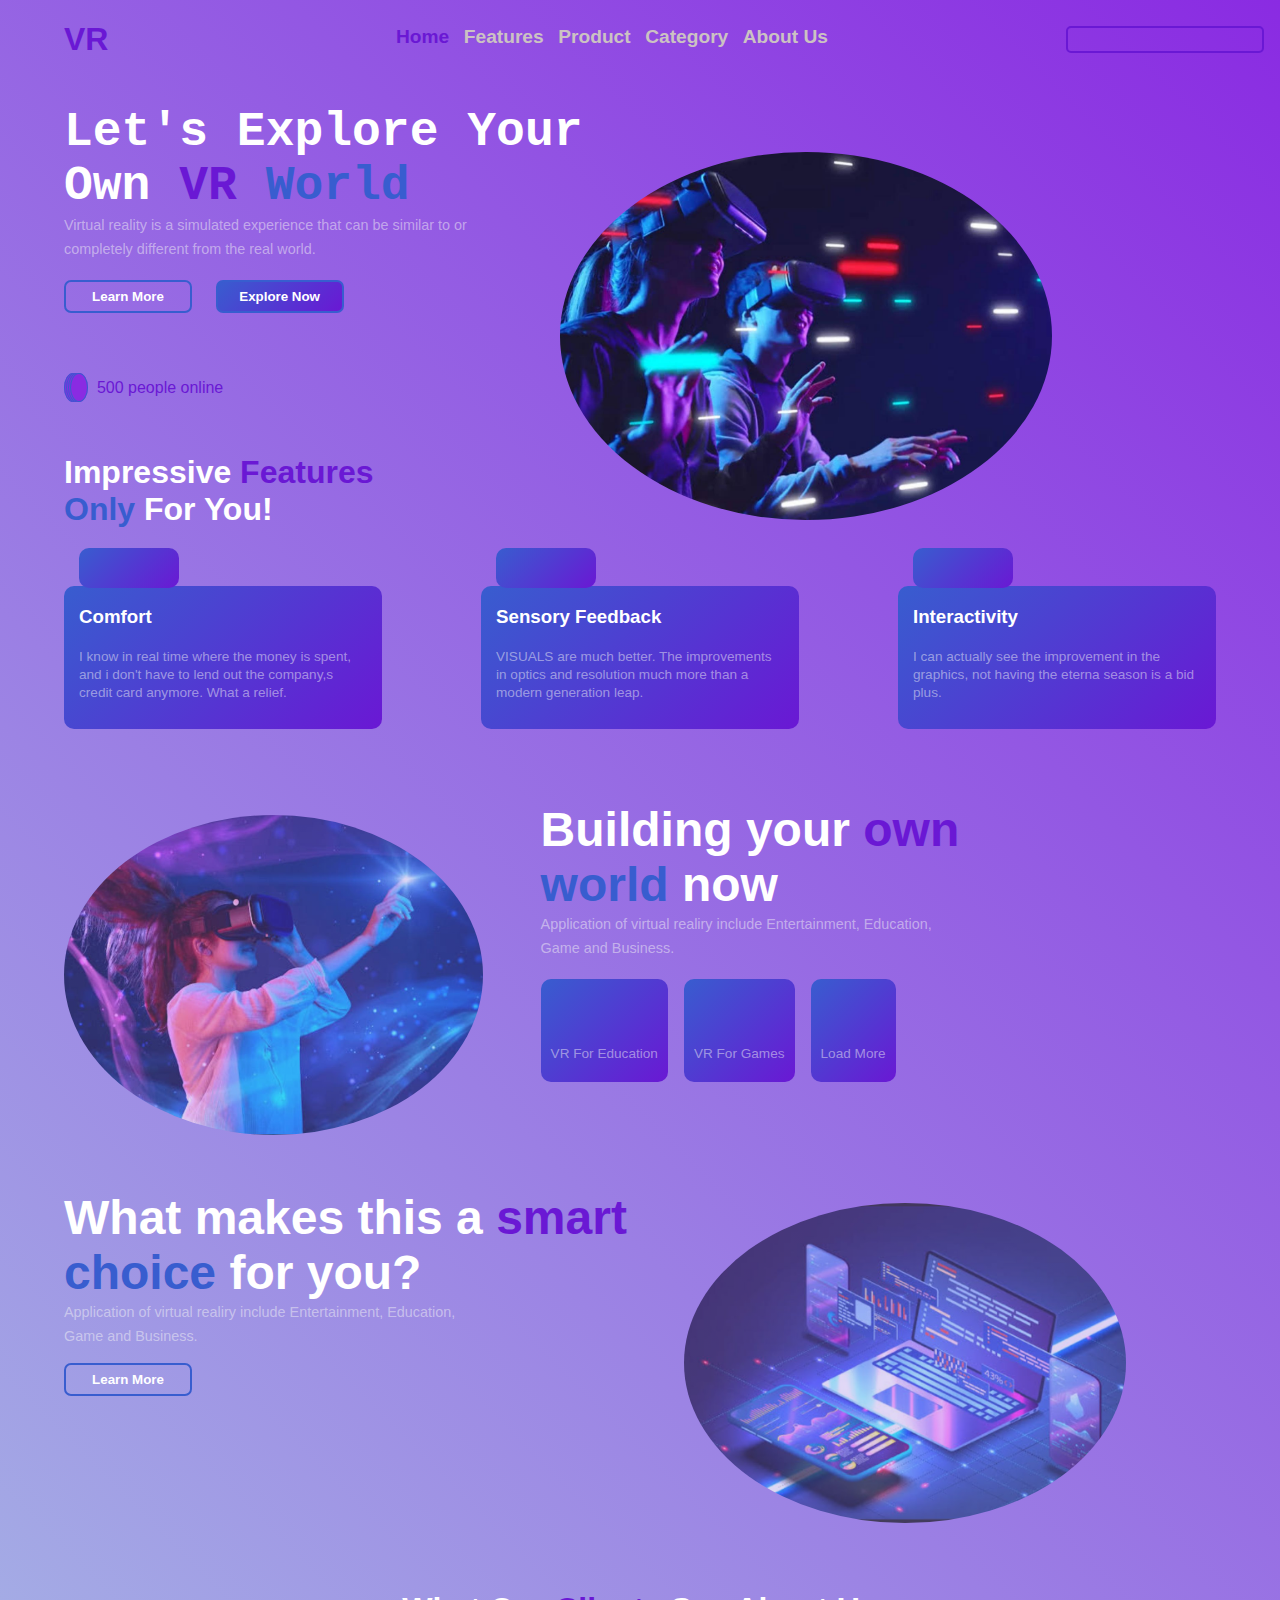
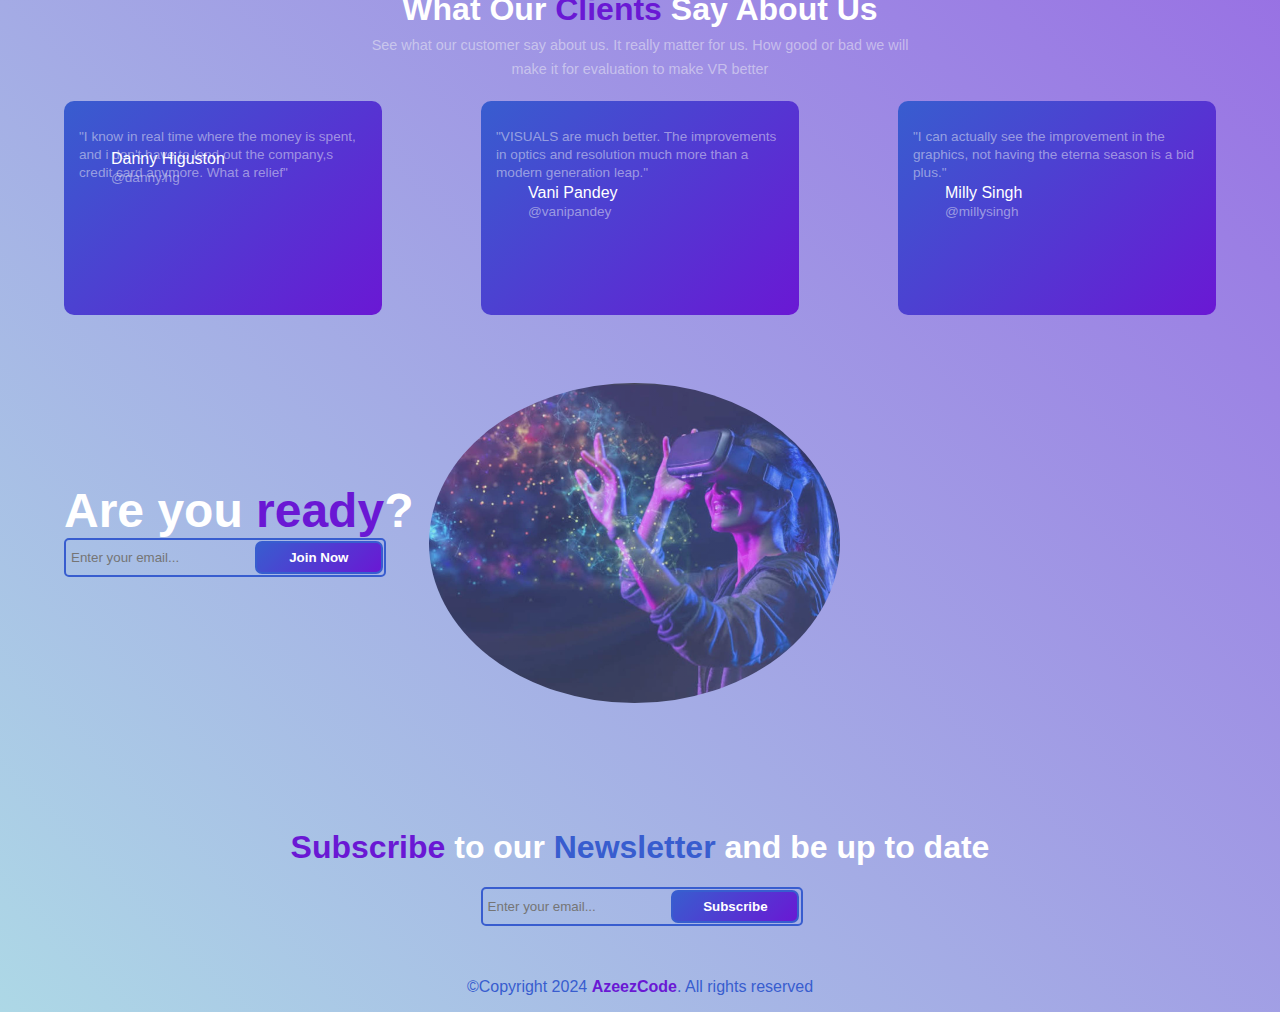
==== commit e58ef646: "about.html page added" ====
--- a/index.html
+++ b/index.html
@@ -15,14 +15,14 @@
     <title>VR</title>
   </head>
   <body>
-    <header class="flex">
-      <button id="menu_btn">
+    <header class="flex bg-transparent">
+      <button id="menu_btn" class="bg-transparent">
         <i class="fa-solid fa-bars" style="color: rgb(207, 206, 206)"></i>
       </button>
-      <div>
+      <div class="align-self">
         <h1 class="col rel" style="top: -10px">VR</h1>
       </div>
-      <div class="flex nav hide" id="nav">
+      <div class="flex align-self nav hide" id="nav">
         <section class="align-self">
           <nav>
             <ul>
@@ -30,15 +30,16 @@
               <li><a href="">Features</a></li>
               <li><a href="">Product</a></li>
               <li><a href="">Category</a></li>
-              <li><a href="">About Us</a></li>
+              <li><a href="about.html">About Us</a></li>
             </ul>
           </nav>
         </section>
-
-        <section class="align-self">
-          <input type="text" class="nav-inp" />
+      </div>
+      <div class="align-self search">
+        <section>
+          <input type="text" class="bg-transparent nav-inp" />
           <button class="col1 nav-btn2 rel" style="background: transparent">
-            <i class="fa-solid fa-magnifying-glass"></i> Search
+            <i class="fa-solid fa-magnifying-glass"></i>
           </button>
         </section>
       </div>
@@ -267,9 +268,9 @@
             <input
               type="email"
               placeholder="Enter your email..."
-              class="input"
+              class="input bg-transparent"
             />
-            <button class="c-btn btn nav-btn"><b>Join Now</b></button>
+            <button class="btn nav-btn"><b>Join Now</b></button>
           </div>
 
           <br />
@@ -285,12 +286,16 @@
           <span class="col1">Newsletter</span> and be up to date
         </h1>
         <div class="fs-1">
-          <input type="email" placeholder="Enter your email..." class="input" />
-          <button class="c-btn btn nav-btn"><b>Subscribe</b></button>
+          <input
+            type="email"
+            placeholder="Enter your email..."
+            class="bg-transparent input"
+          />
+          <button class="btn nav-btn"><b>Subscribe</b></button>
         </div>
         <br /><br />
         <p class="col1">
-          ©Copyright 2023 <b class="col">AzeezCode</b>. All rights reserved
+          ©Copyright 2024 <b class="col">AzeezCode</b>. All rights reserved
         </p>
       </div>
     </main>
--- a/index.css
+++ b/index.css
@@ -12,11 +12,15 @@
   background-size: 100% auto;
   overflow-x: hidden;
 }
+.bg-transparent,
+.btn {
+  background-color: transparent;
+}
 header {
-  background-color: transparent;
   padding: 10px 0px 5px 5%;
   height: 3rem;
   z-index: 2;
+  justify-content: space-between;
 }
 header h1 {
   font-family: "Berkshire Swash" cursive;
@@ -28,9 +32,7 @@
   border: none;
 }
 .nav-btn {
-  position: absolute;
-  margin-left: -8.15rem !important;
-  margin-top: 3px;
+  margin-left: -8.45rem;
 }
 .nav-btn2 {
   top: -0.5px;
@@ -39,26 +41,26 @@
 }
 input {
   border-radius: 5px;
-  background: transparent;
   padding-left: 5px;
 }
 .nav-inp {
   height: 1.3rem;
-  width: 12rem;
+  width: 10rem;
+  padding-left: 2rem;
   border: solid #6a18d4 2px;
+}
+.nav,
+.search {
+  margin-top: 1rem;
 }
 #menu_btn {
   display: none;
   font-size: 1.5rem;
-  background-color: transparent;
   position: absolute;
   top: 1.2rem;
   right: 7%;
 }
 .nav {
-  position: absolute;
-  right: 0%;
-  top: 1.2rem;
   gap: 2rem;
 }
 ul {
@@ -134,11 +136,12 @@
   margin-top: -1.3rem;
 }
 .c-btn {
-  margin-left: 1.2rem;
+  margin-left: 1.2rem !important;
 }
 .container2 section,
 .c-btn,
-.box {
+.box,
+.nav-btn {
   background-image: linear-gradient(-45deg, #6a18d4, #385dcf);
 }
 aside {
@@ -222,8 +225,9 @@
 }
 .input {
   height: 33px;
-  width: 300px;
+  width: auto;
   border: solid #385dcf 2px;
+  padding-right: 8.5rem;
 }
 .justify {
   justify-content: left !important;
@@ -310,18 +314,29 @@
   #menu_btn {
     display: block;
   }
+
+  .search {
+    position: absolute;
+    left: 25%;
+    margin-top: 0%;
+  }
+
   .hide {
     display: none;
   }
   .nav {
-    position: fixed;
+    position: absolute;
     flex-direction: column;
-    background-image: linear-gradient(45deg, lightblue, blueviolet);
+    background-image: linear-gradient(
+      to bottom,
+      rgba(144, 49, 233, 0.874),
+      rgba(112, 38, 180, 0.831)
+    );
     top: 4rem;
     left: 0;
     right: 0;
     width: 100%;
-    height: 100vh;
+    height: auto;
     padding-left: 2%;
     padding-bottom: 20px;
     gap: 7px;
@@ -336,15 +351,10 @@
     display: list-item;
     position: relative;
     left: -2.35rem;
-    margin-top: 2.2rem;
+    margin-top: 0.8rem;
   }
   .nav-inp {
-    height: 2.3rem;
-    margin-top: 2rem;
-    margin-left: 3rem;
-  }
-  .nav li a {
-    font-size: 2rem;
+    margin-top: 1rem;
   }
 }
 @media screen and (min-width: 850px) and (max-width: 935px) {
